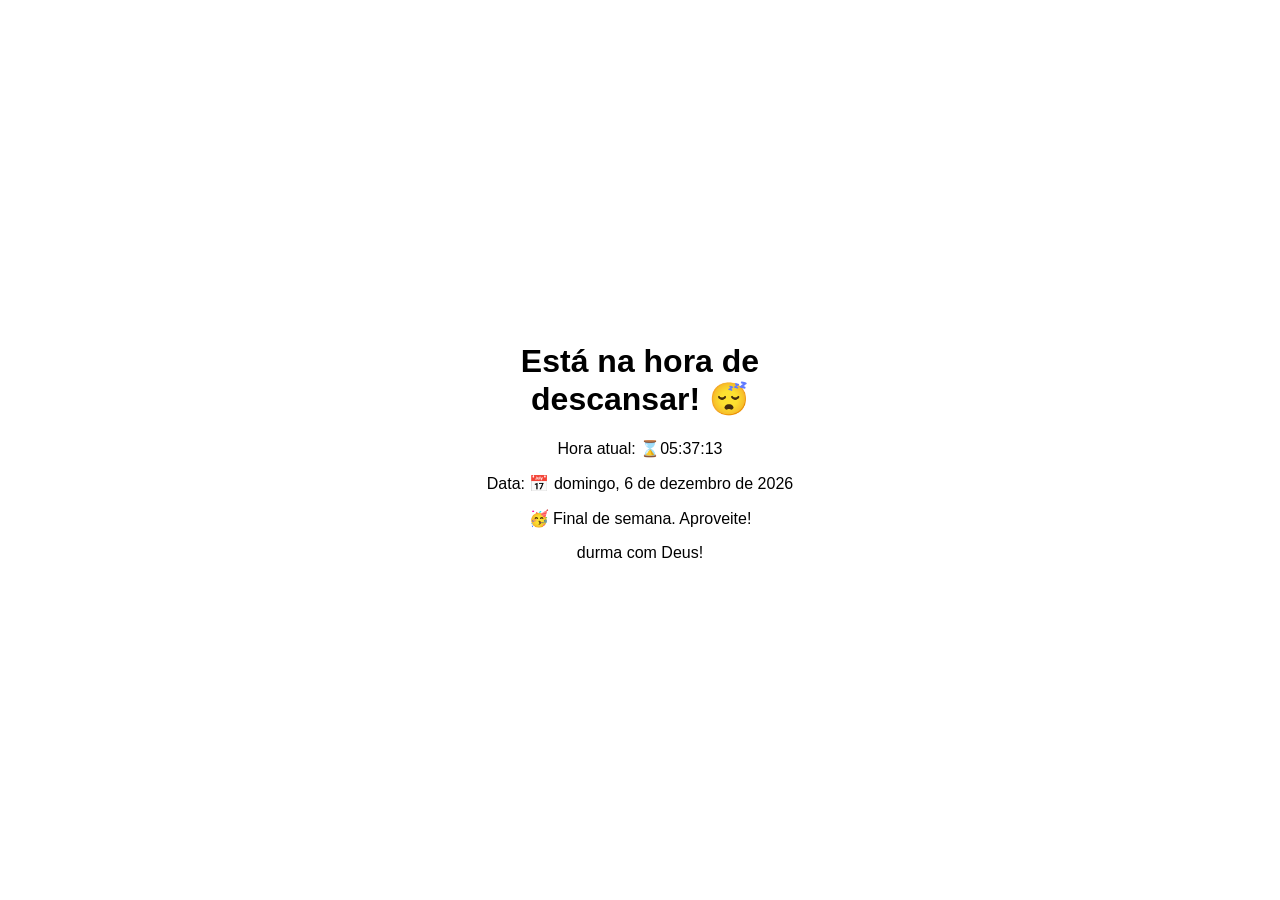
==== trabalhos/Programação_mobile/index.html @ 0a252dde "Rename Dia to index.html" ====
<!DOCTYPE html>
<html lang="pt-BR">
<head>
    <meta charset="UTF-8">
    <meta name="viewport" content="width=device-width, initial-scale=1.0">
    <title>Troca de cor por horário</title>
    <link rel="manifest" href="manifest.json"
    <meta name="theme-color" content="#000000"
</head>
<body>
    <div class="container">
    <h1 id="Titulo">Bem-Vindo(a)!</h1>
    <p id="hora"></p>
    <p id="data"></p>
    <p id="dialegal"></p>
    <p id="frase"></p>

    </div>
</body>
<script>
    let frases = [];
    function mudarCor() {
        const horaAtual = new Date().getHours(); // Pega a hora atual
        let imgFundo;
        let mensagem;
        
        // Criando objeto Date
        const agora = new Date();
        const opcoes = { weekday: 'long', year: 'numeric', month: 'long', day: 'numeric' };
        const dia = agora.getDay();
        
        // Formatação da data
        const dataFormatada = agora.toLocaleDateString("pt-BR", opcoes);
        if (dia >= 1 && dia <= 5) {
            diatipo = "💼 Dia útil. Bom trabalho!";
        } else {
            diatipo = "🥳 Final de semana. Aproveite!"
        }
        document.getElementById("dialegal").innerText = diatipo;
        
        // Definindo o horário e cor
        if (horaAtual >= 6 && horaAtual < 12) {
            imgFundo = 'img/manha.jpeg';
            mensagem = "Bom dia! ☀️";
            frases = [
                "Acorde e brilhe!",
            "Que o dia de hoje seja uma tela em branco e você seja o artista. Pinte um quadro incrível.",
            "Que cada amanhecer seja uma nova chance de fazer a diferença. Aproveite essa oportunidade.",
            "Que o otimismo seja o seu guia hoje e sempre. Bom dia!"
        ];
        } else if (horaAtual >= 12 && horaAtual < 18) {
            imgFundo = 'img/tarde.jpg';
            mensagem = "Boa tarde! ⛅";
            frases = [
            "Ao olhar para o céu, que você sinta a presença de Deus iluminando seu caminho.",
            "Que cada raio de sol desta tarde te envolva em amor e esperança.",
            "Que nossa tarde seja abençoada, e cheia de aventuras."
        ]

        } else if (horaAtual >= 18 && horaAtual < 21) {
            imgFundo = 'img/noite.jpg';
            mensagem = "Boa noite! 💤";
            frases = [
                "O dia acaba, mas o meu amor por você só se renova. Boa noite!",
            "Fecho os olhos e tudo que vejo é você. Durma bem, meu amor, e me encontre nos seus sonhos.",
            "Você é a paz que meu coração precisa para descansar. Tenha uma noite linda, meu amor." 
        ]



        } else {
            imgFundo = 'img/madrugada.jpg';
            mensagem = "Está na hora de descansar! 😴"; 
            frases = [
                "durma com Deus!"
        ]
        }
        
        
        // Atualizando o fundo da página e o título]
          document.body.style.backgroundImage = "url('" + imgFundo + "')";
        document.getElementById("Titulo").innerText = mensagem;
        
        // Exibindo hora e data
        document.getElementById("hora").innerText = "Hora atual: ⌛" + agora.toLocaleTimeString('pt-BR');
        document.getElementById("data").innerText = "Data: 📅 " + dataFormatada;
}

function trocarFrase() {
    if (frases.length > 0) {
        const fraseAleatoria = frases[Math.floor(Math.random() * frases.length)];
        document.getElementById ("frase").innerText = fraseAleatoria;
    }
}
// Chama a função inicialmente
mudarCor();
 setInterval(mudarCor,1000);
 trocarFrase();
 setInterval(trocarFrase,5000)
 
 
</script>
<script>
    if ("serviceWorker" in navigator) {
        navigator.serviceWorker.register("service-worker.js")
        .then(() => console.log("service worker registrado"))
        .catch(err => console.log( "Erro no SW:", err));
    }
</script>
<style>
    .container {
        background-color: rgba(255, 255, 255, 0.8);
        max-width: 400px;
        width: 100%;
        padding: 50px 40px;
        border-radius: 10px;
        text-align: center;
        
    }
    body {
        margin: 0;
        height: 100vh;
        display: flex;
        justify-content: center;
        align-items: center;
        font-family: Arial, Helvetica, sans-serif;
        background-size: cover;
        background-position: center;
        background-repeat: no-repeat;
    }
  
    
    @media (max-width: 480px) {
        body {
            padding-top: 50px;
            font-size: 35px;
        }
        .container{
            width: 70%;
        }
    }
</style>
</html>
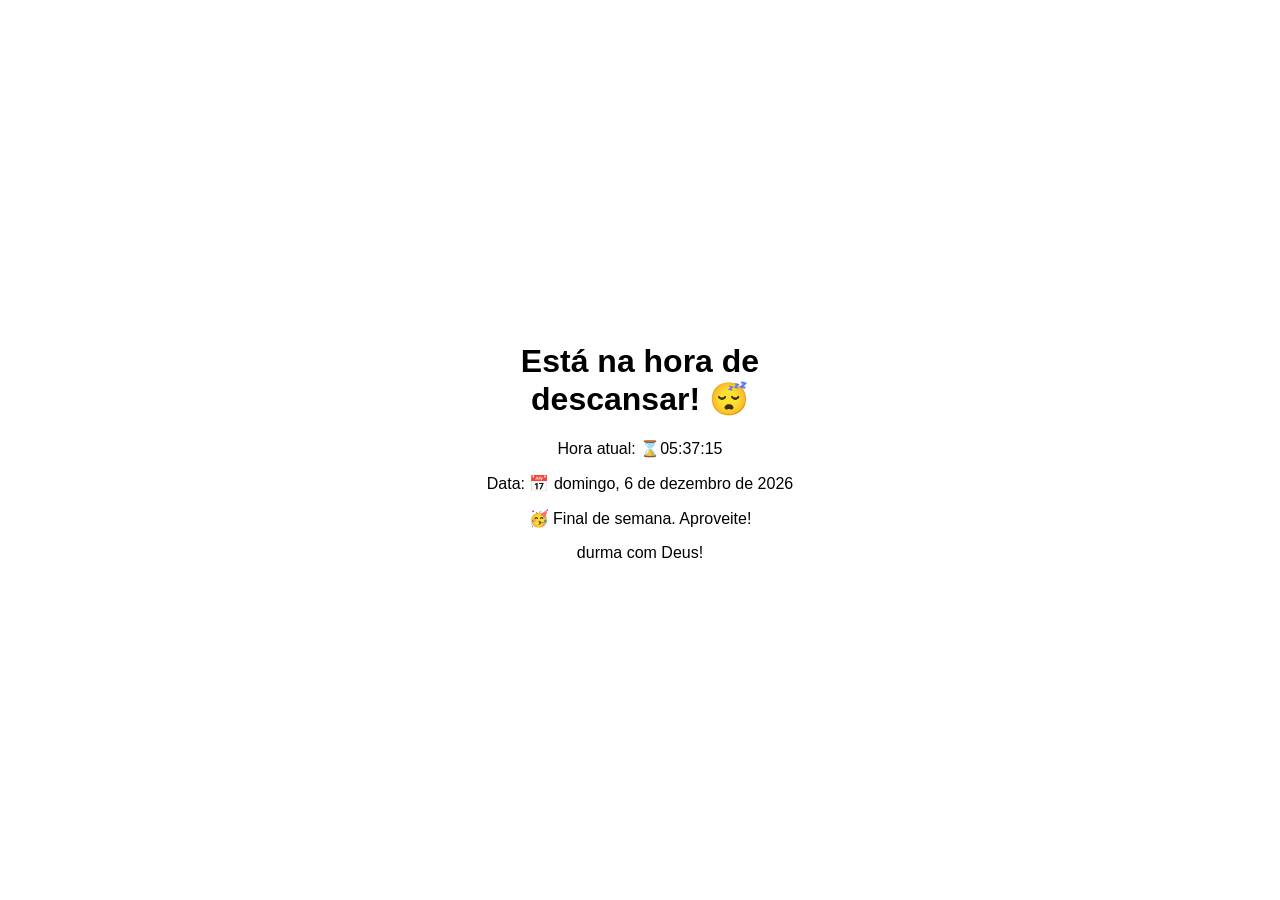
==== commit 7232b2d4: "Add files via upload" ====
--- a/trabalhos/Programação_mobile/index.html
+++ b/trabalhos/Programação_mobile/index.html
@@ -1,143 +1,143 @@
-<!DOCTYPE html>
-<html lang="pt-BR">
-<head>
-    <meta charset="UTF-8">
-    <meta name="viewport" content="width=device-width, initial-scale=1.0">
-    <title>Troca de cor por horário</title>
-    <link rel="manifest" href="manifest.json"
-    <meta name="theme-color" content="#000000"
-</head>
-<body>
-    <div class="container">
-    <h1 id="Titulo">Bem-Vindo(a)!</h1>
-    <p id="hora"></p>
-    <p id="data"></p>
-    <p id="dialegal"></p>
-    <p id="frase"></p>
-
-    </div>
-</body>
-<script>
-    let frases = [];
-    function mudarCor() {
-        const horaAtual = new Date().getHours(); // Pega a hora atual
-        let imgFundo;
-        let mensagem;
-        
-        // Criando objeto Date
-        const agora = new Date();
-        const opcoes = { weekday: 'long', year: 'numeric', month: 'long', day: 'numeric' };
-        const dia = agora.getDay();
-        
-        // Formatação da data
-        const dataFormatada = agora.toLocaleDateString("pt-BR", opcoes);
-        if (dia >= 1 && dia <= 5) {
-            diatipo = "💼 Dia útil. Bom trabalho!";
-        } else {
-            diatipo = "🥳 Final de semana. Aproveite!"
-        }
-        document.getElementById("dialegal").innerText = diatipo;
-        
-        // Definindo o horário e cor
-        if (horaAtual >= 6 && horaAtual < 12) {
-            imgFundo = 'img/manha.jpeg';
-            mensagem = "Bom dia! ☀️";
-            frases = [
-                "Acorde e brilhe!",
-            "Que o dia de hoje seja uma tela em branco e você seja o artista. Pinte um quadro incrível.",
-            "Que cada amanhecer seja uma nova chance de fazer a diferença. Aproveite essa oportunidade.",
-            "Que o otimismo seja o seu guia hoje e sempre. Bom dia!"
-        ];
-        } else if (horaAtual >= 12 && horaAtual < 18) {
-            imgFundo = 'img/tarde.jpg';
-            mensagem = "Boa tarde! ⛅";
-            frases = [
-            "Ao olhar para o céu, que você sinta a presença de Deus iluminando seu caminho.",
-            "Que cada raio de sol desta tarde te envolva em amor e esperança.",
-            "Que nossa tarde seja abençoada, e cheia de aventuras."
-        ]
-
-        } else if (horaAtual >= 18 && horaAtual < 21) {
-            imgFundo = 'img/noite.jpg';
-            mensagem = "Boa noite! 💤";
-            frases = [
-                "O dia acaba, mas o meu amor por você só se renova. Boa noite!",
-            "Fecho os olhos e tudo que vejo é você. Durma bem, meu amor, e me encontre nos seus sonhos.",
-            "Você é a paz que meu coração precisa para descansar. Tenha uma noite linda, meu amor." 
-        ]
-
-
-
-        } else {
-            imgFundo = 'img/madrugada.jpg';
-            mensagem = "Está na hora de descansar! 😴"; 
-            frases = [
-                "durma com Deus!"
-        ]
-        }
-        
-        
-        // Atualizando o fundo da página e o título]
-          document.body.style.backgroundImage = "url('" + imgFundo + "')";
-        document.getElementById("Titulo").innerText = mensagem;
-        
-        // Exibindo hora e data
-        document.getElementById("hora").innerText = "Hora atual: ⌛" + agora.toLocaleTimeString('pt-BR');
-        document.getElementById("data").innerText = "Data: 📅 " + dataFormatada;
-}
-
-function trocarFrase() {
-    if (frases.length > 0) {
-        const fraseAleatoria = frases[Math.floor(Math.random() * frases.length)];
-        document.getElementById ("frase").innerText = fraseAleatoria;
-    }
-}
-// Chama a função inicialmente
-mudarCor();
- setInterval(mudarCor,1000);
- trocarFrase();
- setInterval(trocarFrase,5000)
- 
- 
-</script>
-<script>
-    if ("serviceWorker" in navigator) {
-        navigator.serviceWorker.register("service-worker.js")
-        .then(() => console.log("service worker registrado"))
-        .catch(err => console.log( "Erro no SW:", err));
-    }
-</script>
-<style>
-    .container {
-        background-color: rgba(255, 255, 255, 0.8);
-        max-width: 400px;
-        width: 100%;
-        padding: 50px 40px;
-        border-radius: 10px;
-        text-align: center;
-        
-    }
-    body {
-        margin: 0;
-        height: 100vh;
-        display: flex;
-        justify-content: center;
-        align-items: center;
-        font-family: Arial, Helvetica, sans-serif;
-        background-size: cover;
-        background-position: center;
-        background-repeat: no-repeat;
-    }
-  
-    
-    @media (max-width: 480px) {
-        body {
-            padding-top: 50px;
-            font-size: 35px;
-        }
-        .container{
-            width: 70%;
-        }
-    }
-</style>
-</html>
+<!DOCTYPE html>
+<html lang="pt-BR">
+<head>
+    <meta charset="UTF-8">
+    <meta name="viewport" content="width=device-width, initial-scale=1.0">
+    <title>Troca de cor por horário</title>
+    <link rel="manifest" href="manifest.json"
+    <meta name="theme-color" content="#000000"
+</head>
+<body>
+    <div class="container">
+    <h1 id="Titulo">Bem-Vindo(a)!</h1>
+    <p id="hora"></p>
+    <p id="data"></p>
+    <p id="dialegal"></p>
+    <p id="frase"></p>
+
+    </div>
+</body>
+<script>
+    let frases = [];
+    function mudarCor() {
+        const horaAtual = new Date().getHours(); // Pega a hora atual
+        let imgFundo;
+        let mensagem;
+        
+        // Criando objeto Date
+        const agora = new Date();
+        const opcoes = { weekday: 'long', year: 'numeric', month: 'long', day: 'numeric' };
+        const dia = agora.getDay();
+        
+        // Formatação da data
+        const dataFormatada = agora.toLocaleDateString("pt-BR", opcoes);
+        if (dia >= 1 && dia <= 5) {
+            diatipo = "💼 Dia útil. Bom trabalho!";
+        } else {
+            diatipo = "🥳 Final de semana. Aproveite!"
+        }
+        document.getElementById("dialegal").innerText = diatipo;
+        
+        // Definindo o horário e cor
+        if (horaAtual >= 6 && horaAtual < 12) {
+            imgFundo = 'img/manha.jpeg';
+            mensagem = "Bom dia! ☀️";
+            frases = [
+                "Acorde e brilhe!",
+            "Que o dia de hoje seja uma tela em branco e você seja o artista. Pinte um quadro incrível.",
+            "Que cada amanhecer seja uma nova chance de fazer a diferença. Aproveite essa oportunidade.",
+            "Que o otimismo seja o seu guia hoje e sempre. Bom dia!"
+        ];
+        } else if (horaAtual >= 12 && horaAtual < 18) {
+            imgFundo = 'img/tarde.jpg';
+            mensagem = "Boa tarde! ⛅";
+            frases = [
+            "Ao olhar para o céu, que você sinta a presença de Deus iluminando seu caminho.",
+            "Que cada raio de sol desta tarde te envolva em amor e esperança.",
+            "Que nossa tarde seja abençoada, e cheia de aventuras."
+        ]
+
+        } else if (horaAtual >= 18 && horaAtual < 21) {
+            imgFundo = 'img/noite.jpg';
+            mensagem = "Boa noite! 💤";
+            frases = [
+                "O dia acaba, mas o meu amor por você só se renova. Boa noite!",
+            "Fecho os olhos e tudo que vejo é você. Durma bem, meu amor, e me encontre nos seus sonhos.",
+            "Você é a paz que meu coração precisa para descansar. Tenha uma noite linda, meu amor." 
+        ]
+
+
+
+        } else {
+            imgFundo = 'img/madrugada.jpg';
+            mensagem = "Está na hora de descansar! 😴"; 
+            frases = [
+                "durma com Deus!"
+        ]
+        }
+        
+        
+        // Atualizando o fundo da página e o título]
+          document.body.style.backgroundImage = "url('" + imgFundo + "')";
+        document.getElementById("Titulo").innerText = mensagem;
+        
+        // Exibindo hora e data
+        document.getElementById("hora").innerText = "Hora atual: ⌛" + agora.toLocaleTimeString('pt-BR');
+        document.getElementById("data").innerText = "Data: 📅 " + dataFormatada;
+}
+
+function trocarFrase() {
+    if (frases.length > 0) {
+        const fraseAleatoria = frases[Math.floor(Math.random() * frases.length)];
+        document.getElementById ("frase").innerText = fraseAleatoria;
+    }
+}
+// Chama a função inicialmente
+mudarCor();
+ setInterval(mudarCor,1000);
+ trocarFrase();
+ setInterval(trocarFrase,5000)
+ 
+ 
+</script>
+<script>
+    if ("serviceWorker" in navigator) {
+        navigator.serviceWorker.register("service-worker.js")
+        .then(() => console.log("service worker registrado"))
+        .catch(err => console.log( "Erro no SW:", err));
+    }
+</script>
+<style>
+    .container {
+        background-color: rgba(255, 255, 255, 0.8);
+        max-width: 400px;
+        width: 100%;
+        padding: 50px 40px;
+        border-radius: 10px;
+        text-align: center;
+        
+    }
+    body {
+        margin: 0;
+        height: 100vh;
+        display: flex;
+        justify-content: center;
+        align-items: center;
+        font-family: Arial, Helvetica, sans-serif;
+        background-size: cover;
+        background-position: center;
+        background-repeat: no-repeat;
+    }
+  
+    
+    @media (max-width: 480px) {
+        body {
+            padding-top: 50px;
+            font-size: 35px;
+        }
+        .container{
+            width: 70%;
+        }
+    }
+</style>
+</html>
